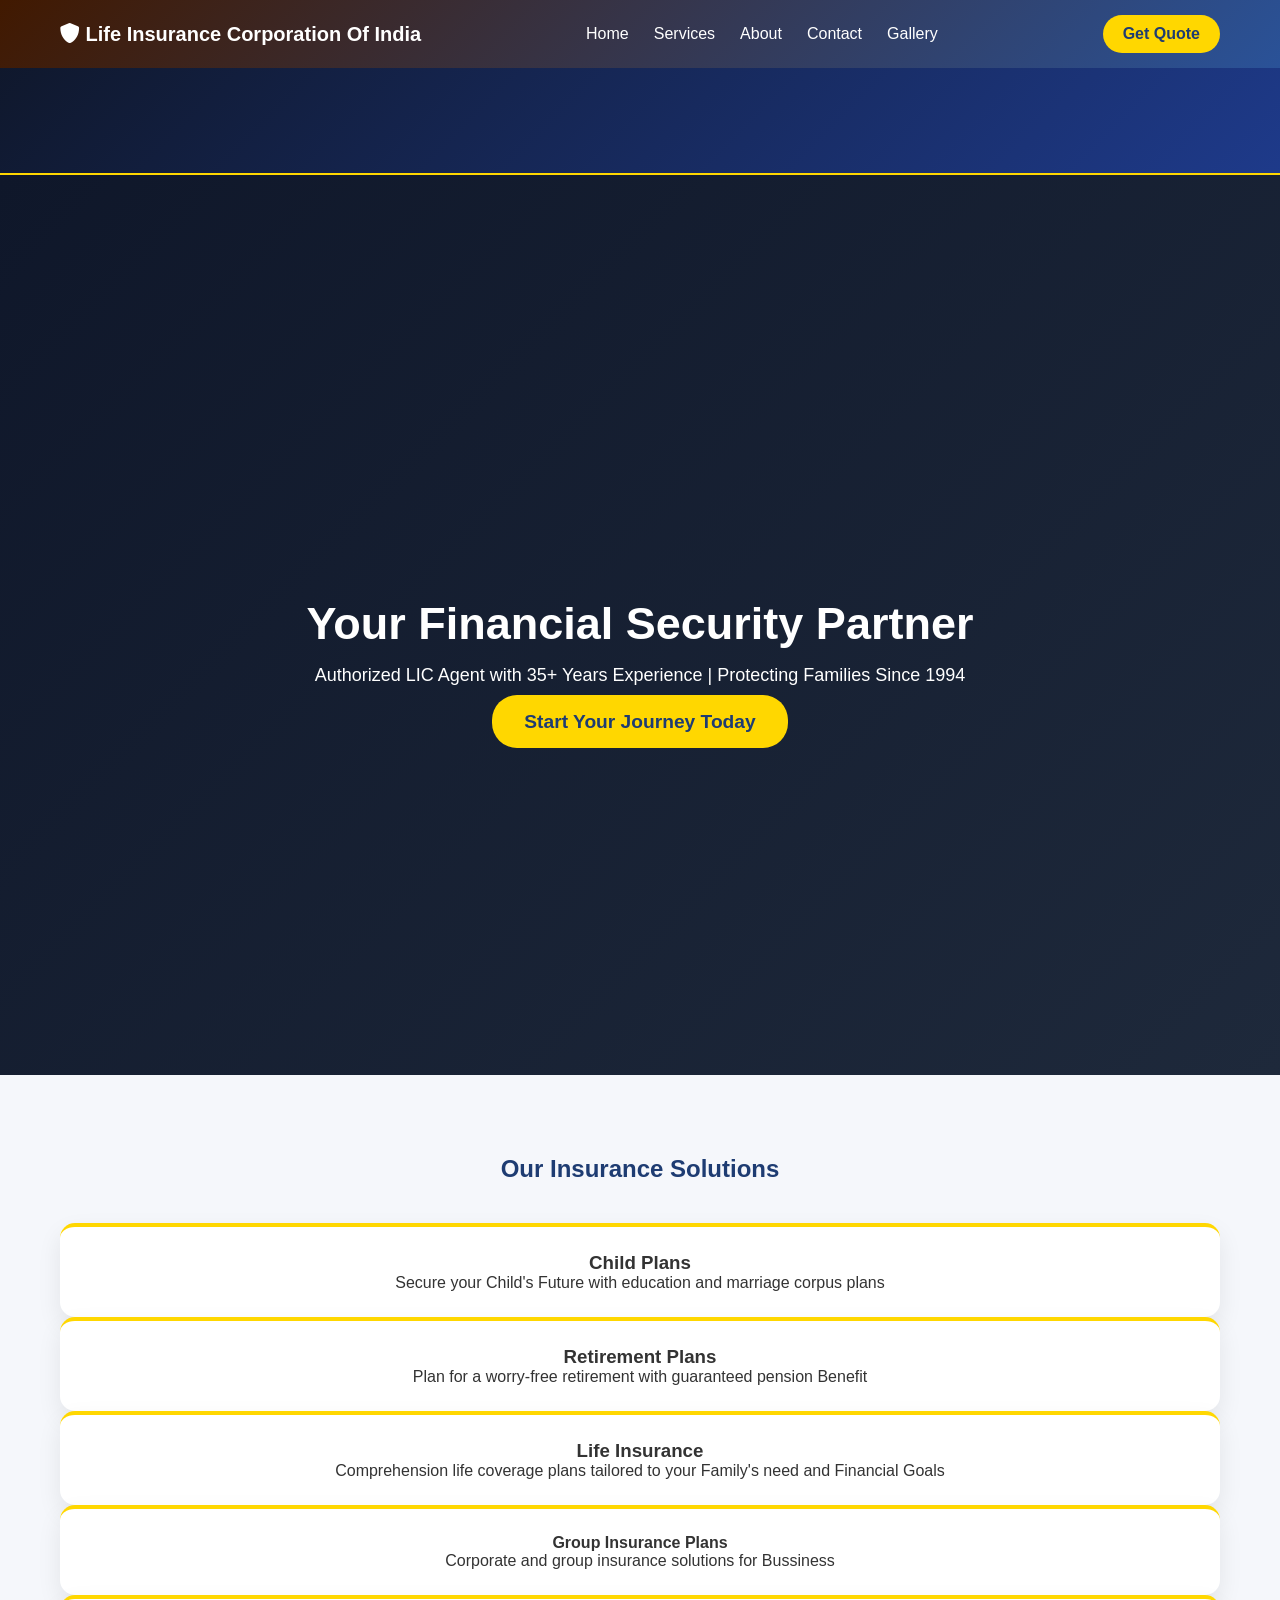
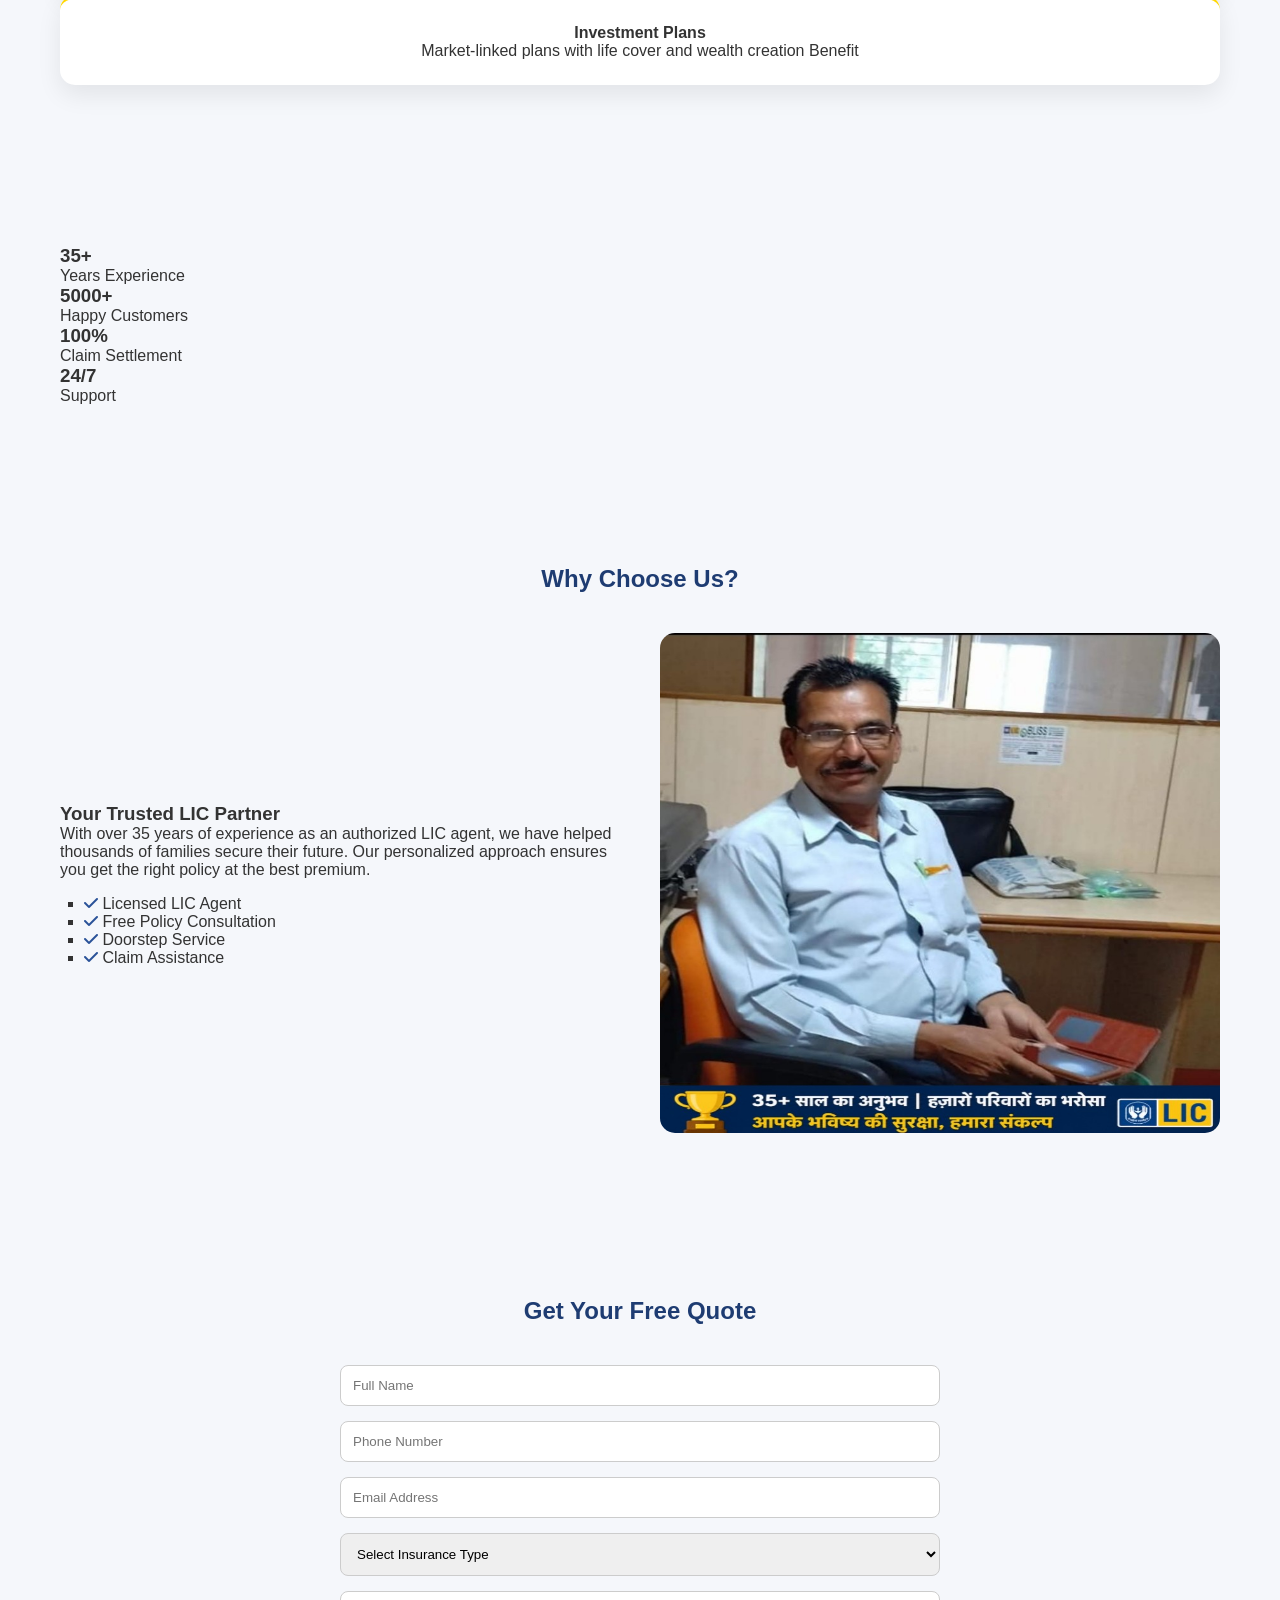
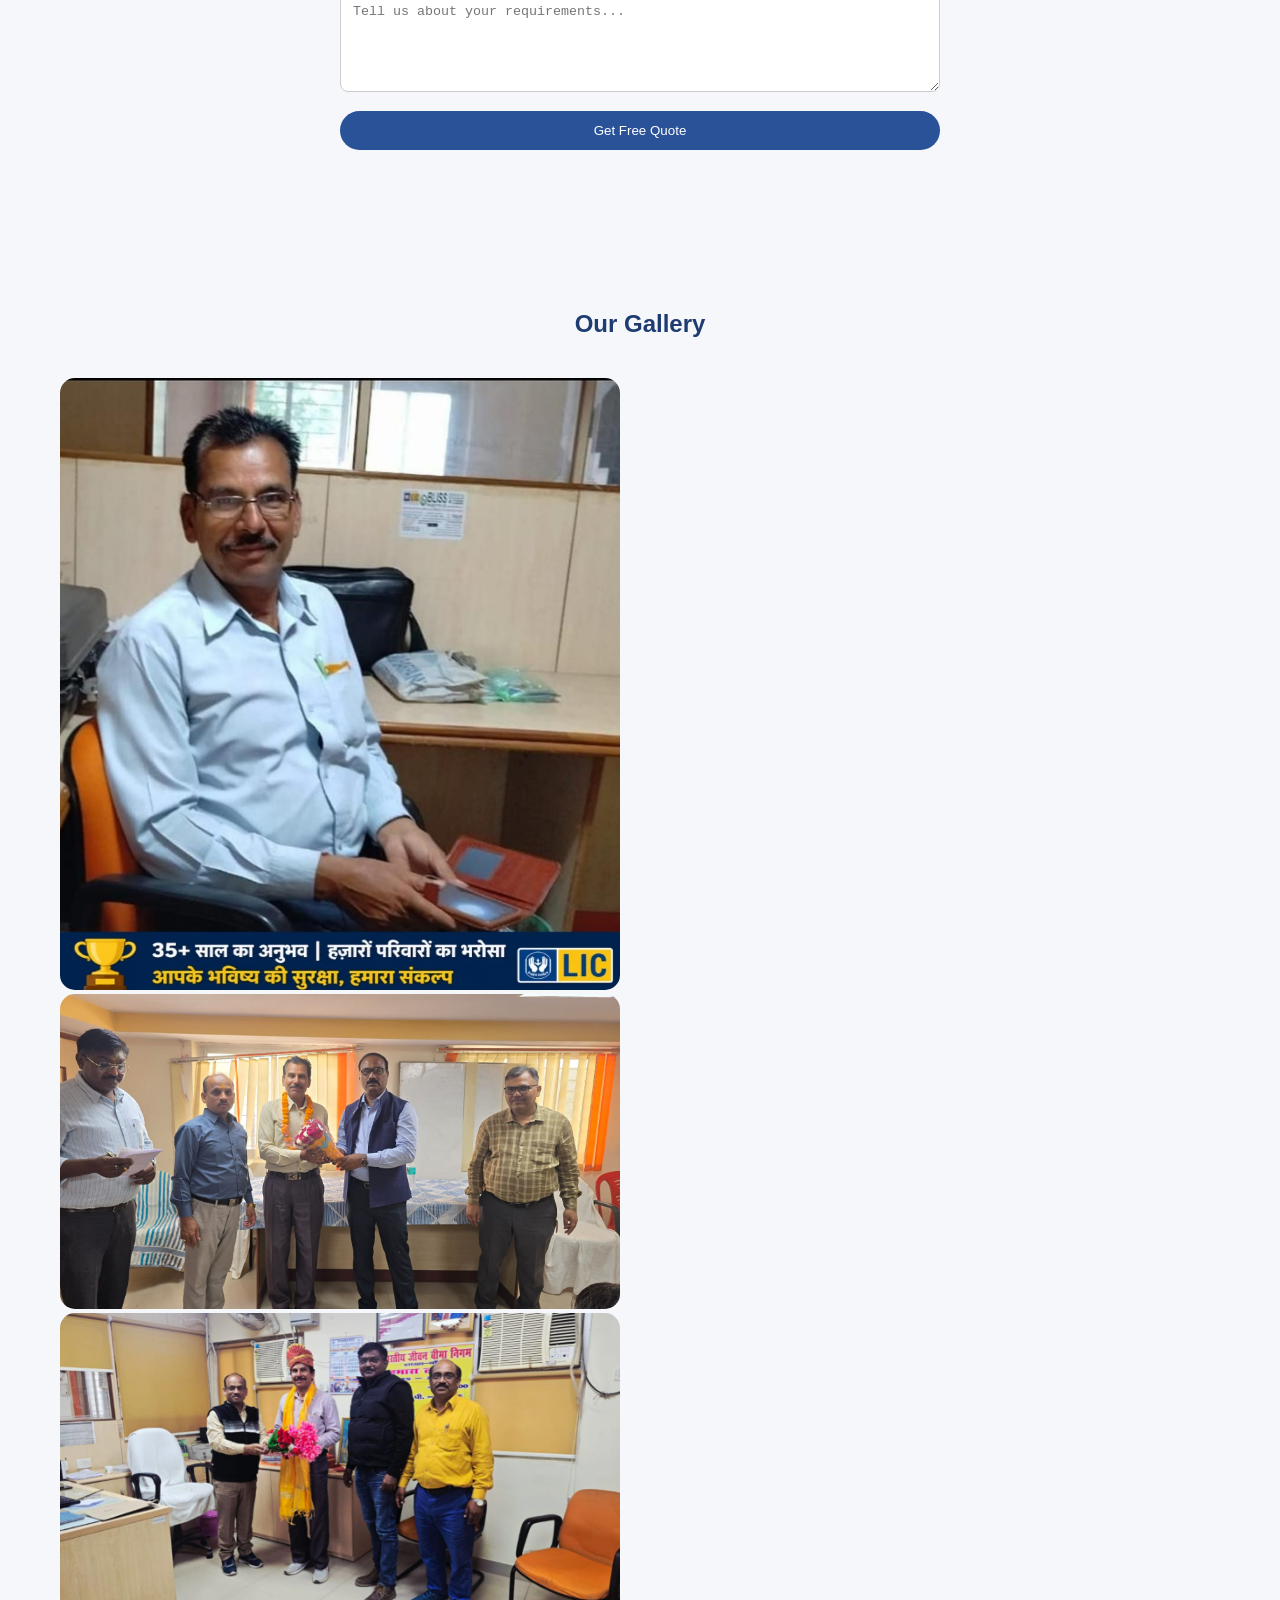
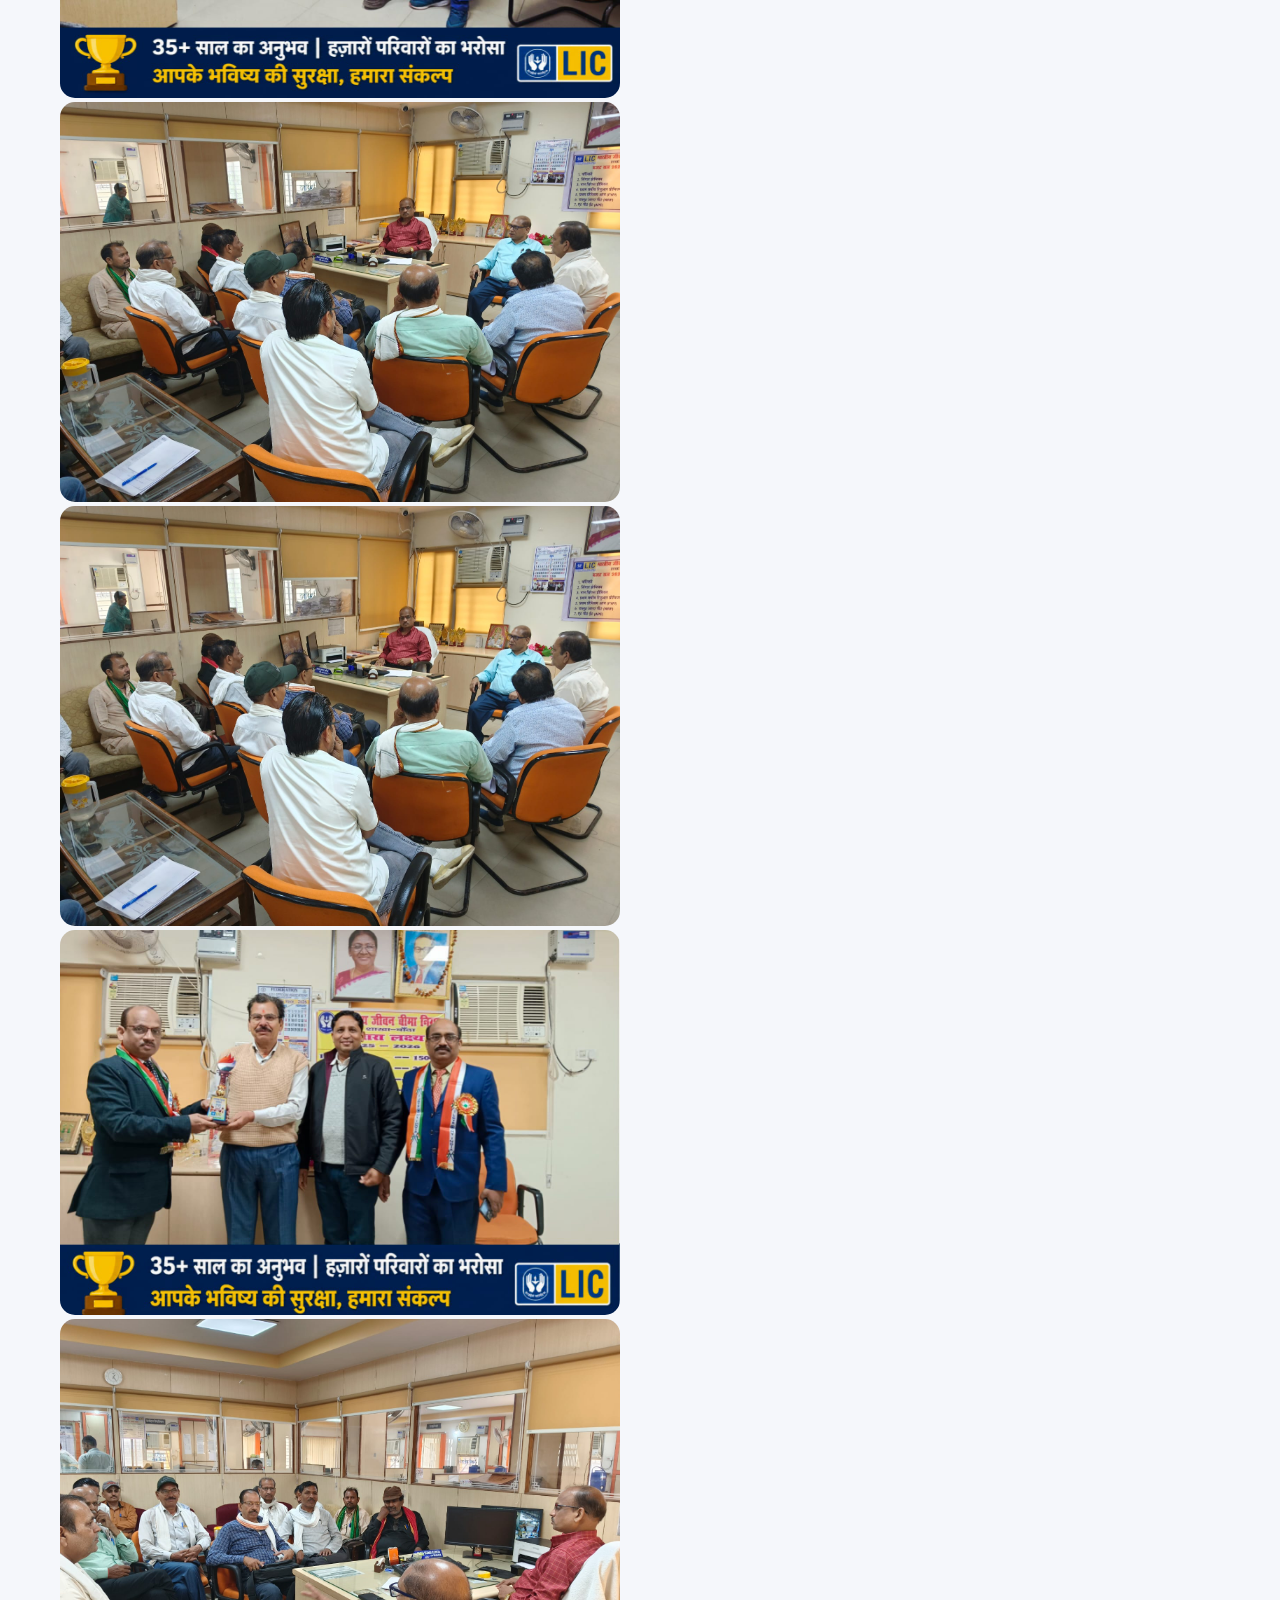
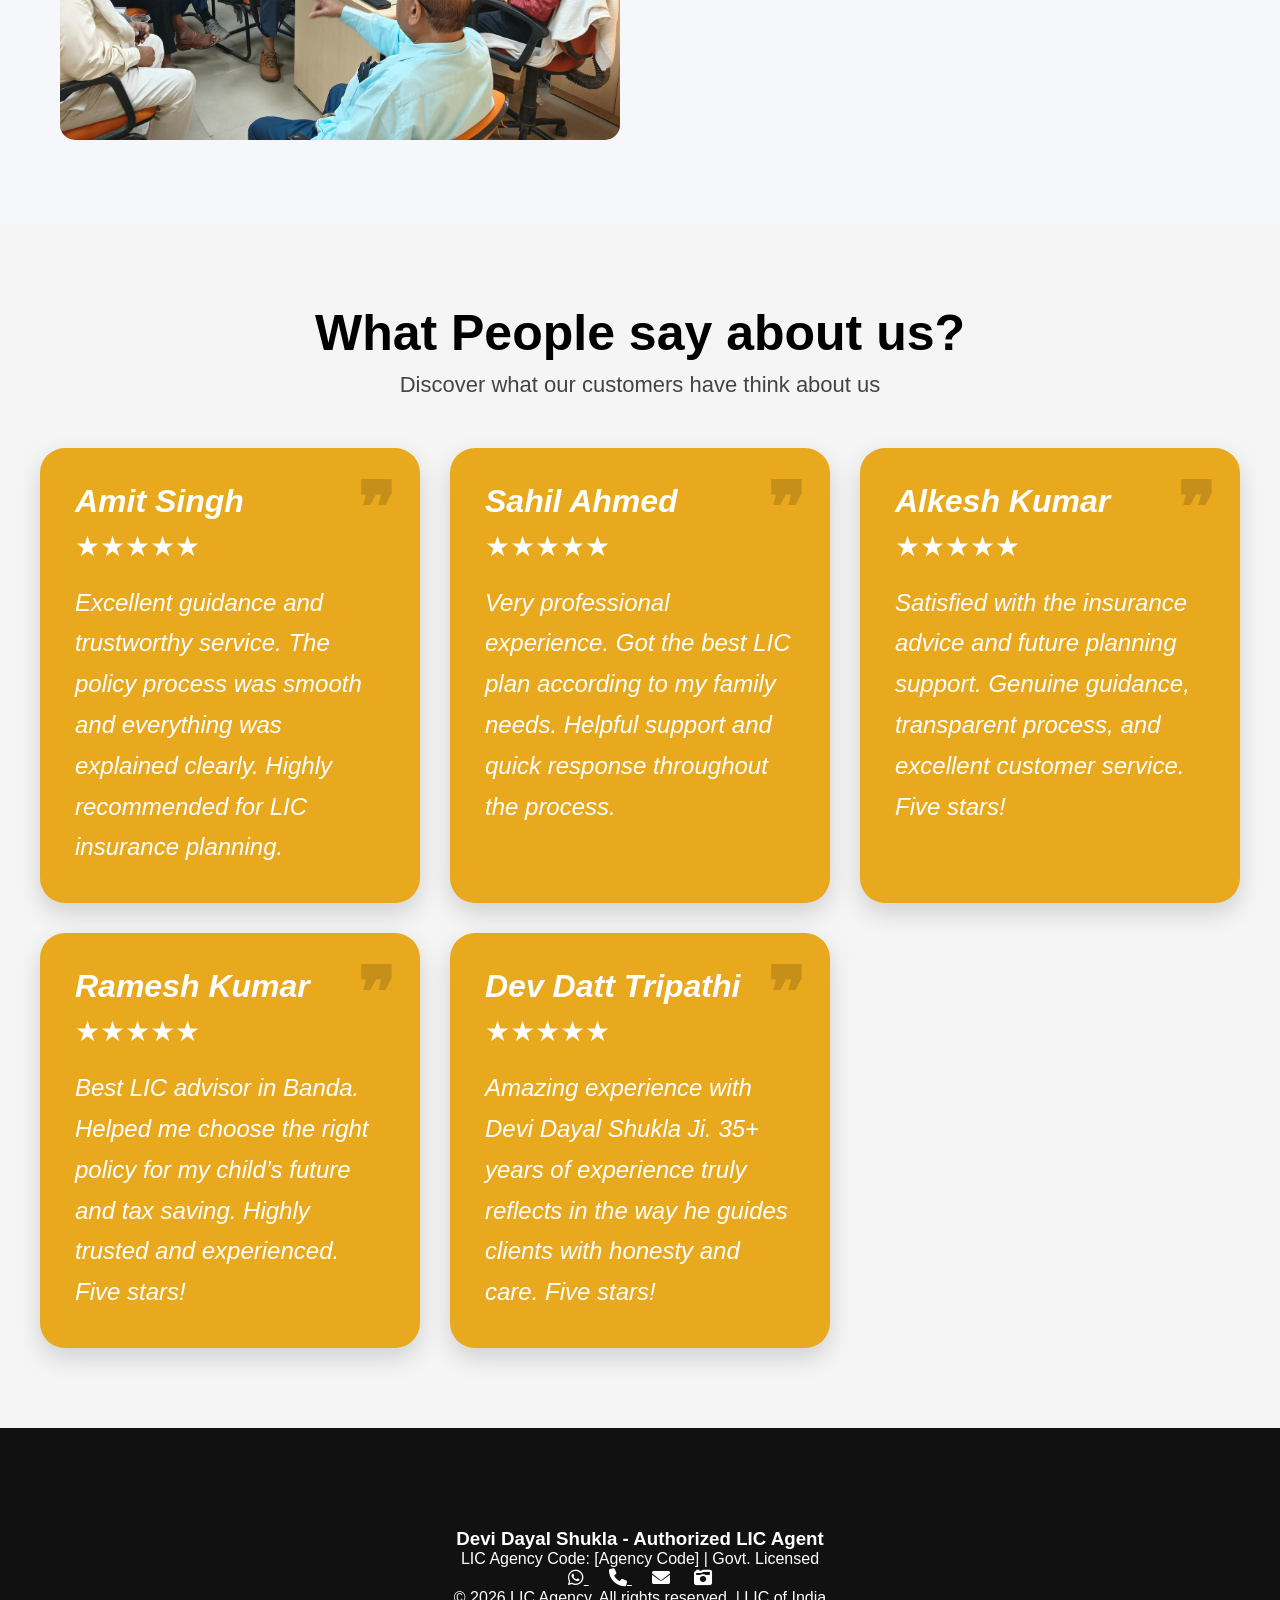
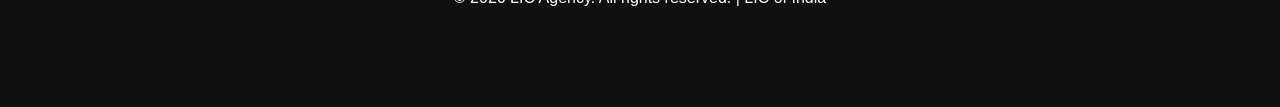
==== index.html @ 233797b3 "Update index.html" ====
<!DOCTYPE html>
<html lang="en">
<head>
    <meta charset="UTF-8">
    <meta name="viewport" content="width=device-width, initial-scale=1.0">
    <title>Devi Dayal Shukla - Authorized LIC Agent</title>
    <link href="https://cdnjs.cloudflare.com/ajax/libs/font-awesome/6.0.0/css/all.min.css" rel="stylesheet">
    <style>
        /* RESET */
* {
    margin: 0;
    padding: 0;
    box-sizing: border-box;
}

body {
    font-family: 'Segoe UI', sans-serif;
    background: #f5f7fb;
    color: #333;
}

/* HEADER */
header {
    background: linear-gradient(135deg, #411900, #2a5298);
    padding: 15px 0;
    position: fixed;
    width: 100%;
    top: 0;
    z-index: 1000;
}

nav {
    display: flex;
    justify-content: space-between;
    align-items: center;
    max-width: 1200px;
    margin: auto;
    padding: 0 20px;
}

.logo {
    color: white;
    font-size: 20px;
    font-weight: bold;
}

.nav-links {
    display: flex;
    gap: 25px;
    list-style: none;
}

.nav-links a {
    color: white;
    text-decoration: none;
    transition: 0.3s;
}

.nav-links a:hover {
    color: #ffd700;
}

/* BUTTON */
.cta-button {
    background: #ffd700;
    color: #1e3c72;
    padding: 10px 20px;
    border-radius: 25px;
    text-decoration: none;
    font-weight: bold;
    transition: 0.3s;
}

.cta-button:hover {
    transform: scale(1.05);
}

/* HERO */
.hero {
    height: 100vh;
    display: flex;
    align-items: center;
    justify-content: center;
    text-align: center;
    background: linear-gradient(135deg, #0f172a, #1e293b);
                
    background-size: cover;
    background-position: center;
    color: white;
    padding-top: 80px;
}

.hero h1 {
    font-size: 45px;
    margin-bottom: 15px;
}

.hero p {
    font-size: 18px;
    margin-bottom: 25px;
}

/* SECTION */
.container {
    max-width: 1200px;
    margin: auto;
    padding: 80px 20px;
}

h2 {
    text-align: center;
    margin-bottom: 40px;
    color: #1e3c72;
}

/* SERVICES */
.services-grid {
    display: grid;
    grid-template-columns: repeat(auto-fit, minmax(280px, 1fr));
    gap: 25px;
}

.service-card {
    background: white;
    padding: 25px;
    border-radius: 15px;
    text-align: center;
    box-shadow: 0 10px 25px rgba(0,0,0,0.08);
    transition: 0.3s;
    text-decoration: none;
    color: inherit;
    display: block;
    border-top: 4px solid #ffd700;
}

.service-card:hover {
    transform: translateY(-8px);
    box-shadow: 0 20px 35px rgba(0,0,0,0.15);
}

.service-icon {
    font-size: 35px;
    color: #2a5298;
    margin-bottom: 10px;
}

/* ABOUT */
.about-content {
    display: grid;
    grid-template-columns: 1fr 1fr;
    gap: 40px;
    align-items: center;
}

.about-content img {
    width: 100%;
    border-radius: 15px;
}

/* FORM */
.contact-form {
    max-width: 600px;
    margin: auto;
}

.form-group {
    margin-bottom: 15px;
}

input, textarea, select {
    width: 100%;
    padding: 12px;
    border-radius: 8px;
    border: 1px solid #ccc;
}

input:focus, textarea:focus {
    outline: none;
    border-color: #2a5298;
}

.submit-btn {
    width: 100%;
    padding: 12px;
    background: #2a5298;
    color: white;
    border: none;
    border-radius: 25px;
    cursor: pointer;
}

.submit-btn:hover {
    background: #1e3c72;
}
/* TESTIMONIALS */

.testimonials{
padding:80px 20px;
background:#f5f5f5;
text-align:center;
}

.testimonials h1{
font-size:50px;
font-weight:bold;
margin-bottom:10px;
color:#000;
}

.subtitle{
font-size:22px;
color:#444;
margin-bottom:50px;
}

.testimonial-container{
display:grid;
grid-template-columns:repeat(auto-fit,minmax(320px,1fr));
gap:30px;
max-width:1200px;
margin:auto;
}

.testimonial-card{
background:#e9a91f;
padding:35px;
border-radius:25px;
position:relative;
text-align:left;
color:white;
transition:.3s;
box-shadow:0 10px 25px rgba(0,0,0,0.15);
}

.testimonial-card:hover{
transform:translateY(-10px);
}

.quote{
position:absolute;
top:20px;
right:25px;
font-size:70px;
color:rgba(0,0,0,0.15);
font-weight:bold;
}

.testimonial-card h3{
font-size:32px;
font-style:italic;
margin-bottom:10px;
}

.stars{
font-size:28px;
color:white;
margin-bottom:20px;
}

.testimonial-card p{
font-size:24px;
line-height:1.7;
font-style:italic;
}

/* MOBILE */

@media(max-width:768px){

.testimonials h1{
font-size:34px;
}

.subtitle{
font-size:18px;
}

.testimonial-card h3{
font-size:24px;
}

.testimonial-card p{
font-size:18px;
}

}
/* FOOTER */
footer {
    background: #111;
    color: white;
    text-align: center;
    padding: 20px;
}

.social-links a {
    margin: 0 10px;
    color: white;
    font-size: 18px;
}

.social-links a:hover {
    color: #ffd700;
}

/* RESPONSIVE */
@media(max-width:768px){
    .nav-links {
        display: none;
    }

    .hero h1 {
        font-size: 30px;
    }

    .about-content {
        grid-template-columns: 1fr;
    }
}
    </style>
</head>
<body>
    <!-- Header -->
    <header>
        <nav>
            <div class="logo">
                <i class="fas fa-shield-alt"></i> Life Insurance Corporation Of India
            </div>
            <ul class="nav-links">
                <li><a href="#home">Home</a></li>
                <li><a href="#services">Services</a></li>
                <li><a href="#about">About</a></li>
                <li><a href="#contact">Contact</a></li>
                <li><a href="#Gallery">Gallery</a></li>
            </ul>
            <a href="#contact" class="cta-button">Get Quote</a>
        </nav>
    </header>

<!-- MOVING LIC TEXT -->

<div class="moving-text-container">

<div class="moving-text">

🏆 35+ Years Experience | Thousands of Happy LIC Customers | Secure Your Family Today 🔥

</div>
</div>
<style>
/* MOVING TEXT CSS */

.moving-text-container{

width:100%;

overflow:hidden;

white-space:nowrap;

background:linear-gradient(135deg,#0f172a,#1e3a8a);

padding:55px 0;

color:White;

border-top:30px solid gold;

border-bottom:2px solid gold;

}

.moving-text{

display:inline-block;

font-size:28px;

font-weight:bold;

padding-left:100%;

animation:moveText 13s linear infinite;

}

@keyframes moveText{

0%{
transform:translateX(0);
}

100%{
transform:translateX(-100%);
}

}
</style>
    <!-- Hero Section -->
    <section id="home" class="hero">
        <div class="hero-content">
            <h1>Your Financial Security Partner</h1>
            <p>Authorized LIC Agent with 35+ Years Experience | Protecting Families Since 1994</p>
            <a href="#contact" class="cta-button" style="font-size: 1.2rem; padding: 1rem 2rem;">Start Your Journey Today</a>
        </div>
    </section>

    <!-- Services -->
    <section id="services" class="container">
        <h2>Our Insurance Solutions</h2>
                   <a href="child.html" class="service-card">
    <h3>Child Plans</h3>
<p>Secure your Child's Future with education and marriage corpus plans</p>
                <a href="retirement.html" class="service-card">
    <h3>Retirement Plans</h3>
<p>Plan for a worry-free retirement with guaranteed pension Benefit</p>
</a>
<a href="life.html" class="service-card">
    <h3>Life Insurance</h3>
<p>Comprehension life coverage plans tailored to your Family's need and Financial Goals</p>
</a>
<a href="Group Insurance.html" class="service-card">
    <h4>Group Insurance Plans</h4>
<p>Corporate and group insurance solutions for Bussiness</p>
</a>
<a href="investment plans.html" class="service-card">
    <h4>Investment Plans</h4>
<p>Market-linked plans with life cover and wealth creation Benefit</p>
</a>
              </div>
              </section>

    <!-- Stats -->
    <section class="stats">
        <div class="container">
            <div class="stats-grid">
                <div class="stat-item">
                    <h3>35+</h3>
                    <p>Years Experience</p>
                </div>
                <div class="stat-item">
                    <h3>5000+</h3>
                    <p>Happy Customers</p>
                </div>
                <div class="stat-item">
                    <h3>100%</h3>
                    <p>Claim Settlement</p>
                </div>
                <div class="stat-item">
                    <h3>24/7</h3>
                    <p>Support</p>
                </div>
            </div>
        </div>
    </section>

    <!-- About -->
    <section id="about" class="container">
        <h2>Why Choose Us?</h2>
        <div class="about-content">
            <div>
                <h3>Your Trusted LIC Partner</h3>
                <p>With over 35 years of experience as an authorized LIC agent, we have helped thousands of families secure their future. Our personalized approach ensures you get the right policy at the best premium.</p>
                <ul type="square" style="margin-top: 1rem; padding-left: 1.5rem;">
                    <li><i class="fas fa-check" style="color: #2a5298;"></i> Licensed LIC Agent</li>
                    <li><i class="fas fa-check" style="color: #2a5298;"></i> Free Policy Consultation</li>
                    <li><i class="fas fa-check" style="color: #2a5298;"></i> Doorstep Service</li>
                    <li><i class="fas fa-check" style="color: #2a5298;"></i> Claim Assistance</li>
                </ul>
            </div>
<a href="WhatsApp Image 2026-05-27 at 1.54.23 PM.jpeg" target="_blank">
            <img src="WhatsApp Image 2026-05-27 at 1.54.23 PM.jpeg" Height="500" width="400"></a>
        </div>
    </section>

    <!-- Contact -->
    <section id="contact" class="container">
        <h2>Get Your Free Quote</h2>
        <form class="contact-form" onsubmit="handleSubmit(event)">
            <div class="form-group">
                <input type="text" placeholder="Full Name" required>
            </div>
            <div class="form-group">
                <input type="tel" placeholder="Phone Number" required>
            </div>
            <div class="form-group">
                <input type="email" placeholder="Email Address">
            </div>
            <div class="form-group">
                <select required>
                    <option value="">Select Insurance Type</option>
                    <option value="life">Life Insurance</option>
                    <option value="child">Child Plan</option>
                    <option value="retirement">Retirement Plan</option>
                    <option value="health">Health Insurance</option>
                </select>
            </div>
            <div class="form-group">
                <textarea rows="5" placeholder="Tell us about your requirements..."></textarea>
            </div>
            <button type="submit" class="submit-btn">Get Free Quote</button>
        </form>
    </section>

    <!-- Gallery -->
    <section id="Gallery" class="container">
        <h2>Our Gallery</h2>
        <div class="about-content">
<div class="gallery-grid">

<a href="WhatsApp Image 2026-05-27 at 1.54.23 PM.jpeg" target="_blank">
    <img src="WhatsApp Image 2026-05-27 at 1.54.23 PM.jpeg" alt="rel" width="300"></a>

<a href="WhatsApp Image 2026-05-24 at 2.18.36 PM.jpeg" target="_blank">
<img src="WhatsApp Image 2026-05-24 at 2.18.36 PM.jpeg"></a>

<a href="WhatsApp Image 2026-05-27 at 1.54.43 PM.jpeg" target="_blank">
<img src="WhatsApp Image 2026-05-27 at 1.54.43 PM.jpeg"></a>

<a href="WhatsApp Image 2026-05-24 at 11.38.36 AM.jpeg" target="_blank">
<img src="WhatsApp Image 2026-05-24 at 11.38.36 AM.jpeg" Height="400" width="400"></a>

<a href="WhatsApp Image 2026-05-24 at 11.38.36 AM.jpeg" target="_blank">
<img src="WhatsApp Image 2026-05-24 at 11.38.36 AM.jpeg"></a>

<a href="WhatsApp Image 2026-05-27 at 1.54.43 PM (1).jpeg" target="_blank">
<img src="WhatsApp Image 2026-05-27 at 1.54.43 PM (1).jpeg"></a>

<a href="WhatsApp Image 2026-05-24 at 11.38.38 AM.jpeg" target="_blank">
<img src="WhatsApp Image 2026-05-24 at 11.38.38 AM.jpeg"></a>

</div>

</section>
<!-- Testimonials Section -->

<section class="testimonials">

<h1>What People say about us?</h1>

<p class="subtitle">
Discover what our customers have think about us
</p>

<div class="testimonial-container">

<div class="testimonial-card">

<div class="quote">❞</div>

<h3>Amit Singh</h3>

<div class="stars">★★★★★</div>

<p>
Excellent guidance and trustworthy service. The policy process was smooth and everything was explained clearly. Highly recommended for LIC insurance planning.
</p>

</div>

<div class="testimonial-card">

<div class="quote">❞</div>

<h3>Sahil Ahmed</h3>

<div class="stars">★★★★★</div>

<p>
Very professional experience. Got the best LIC plan according to my family needs. Helpful support and quick response throughout the process.
</p>

</div>

<div class="testimonial-card">

<div class="quote">❞</div>

<h3>Alkesh Kumar</h3>

<div class="stars">★★★★★</div>

<p>
Satisfied with the insurance advice and future planning support. Genuine guidance, transparent process, and excellent customer service.
Five stars!
</p>

</div>
<div class="testimonial-card">

<div class="quote">❞</div>

<h3>Ramesh Kumar</h3>

<div class="stars">★★★★★</div>

<p>
Best LIC advisor in Banda. Helped me choose the right policy for my child’s future and tax saving. Highly trusted and experienced.
Five stars!
</p>

</div>

<div class="testimonial-card">

<div class="quote">❞</div>

<h3>Dev Datt Tripathi</h3>

<div class="stars">★★★★★</div>

<p>
Amazing experience with Devi Dayal Shukla Ji. 35+ years of experience truly reflects in the way he guides clients with honesty and care.
Five stars!
</p>

</div>
</div>

</section>
<script>

function handleSubmit(event) {

event.preventDefault();

let name = document.querySelector('input[type="text"]').value;
let phone = document.querySelector('input[type="tel"]').value;
let email = document.querySelector('input[type="email"]').value;
let plan = document.querySelector('select').value;
let message = document.querySelector('textarea').value;

let whatsappMessage =
`New LIC Inquiry

Name: ${name}
Phone: ${phone}
Email: ${email}
Plan: ${plan}

Message:
${message}`;

let whatsappURL =
"https://wa.me/919415556995?text=" + encodeURIComponent(whatsappMessage);

window.open(whatsappURL, "_blank");

alert("Thank You! Your message is being sent to WhatsApp.");

event.target.reset();
}

</script>
<script>

        // Smooth scrolling
        document.querySelectorAll('a[href^="#"]').forEach(anchor => {
            anchor.addEventListener('click', function (e) {
                e.preventDefault();
                document.querySelector(this.getAttribute('href')).scrollIntoView({
                    behavior: 'smooth'
                });
            });
        });

        // Add scroll effect to header
        window.addEventListener('scroll', () => {
            const header = document.querySelector('header');
            if (window.scrollY > 100) {
               
                header.style.backdropFilter = 'blur(10px)';
            } else {
              
                header.style.backdropFilter = 'none';
            }
        });
    </script>

    <!-- Footer -->
    <footer>
        <div class="container">
            <h3>Devi Dayal Shukla - Authorized LIC Agent</h3>
            <p>LIC Agency Code: [Agency Code] | Govt. Licensed</p>
            <div class="social-links">
                <a href="https://wa.me/9415556995?text=Hello%20I%20want%20details" target="_blank">
    <i class="fab fa-whatsapp"></i>
  </a>

  <!-- Phone Call -->
  <a href="tel:9415556995">
    <i class="fas fa-phone"></i>
  </a>

  <!-- Email -->
  <a href="mailto:ddshuklalic@gmail.com">
    <i class="fas fa-envelope"></i></a>
            
  <!-- Instagram -->
  <a href="https://www.instagram.com/devi_dayal_shukla_lic?utm_source=ig_web_button_share_sheet&igsh=ZDNlZDc0MzIxNw==" target="_blank">
    <i class="fa fa-camera-retro fa-1g"></i></a>
            </div>

            <p>&copy; 2026 LIC Agency. All rights reserved. | LIC of India</p>
        </div>
    </footer>
</body>
</html>
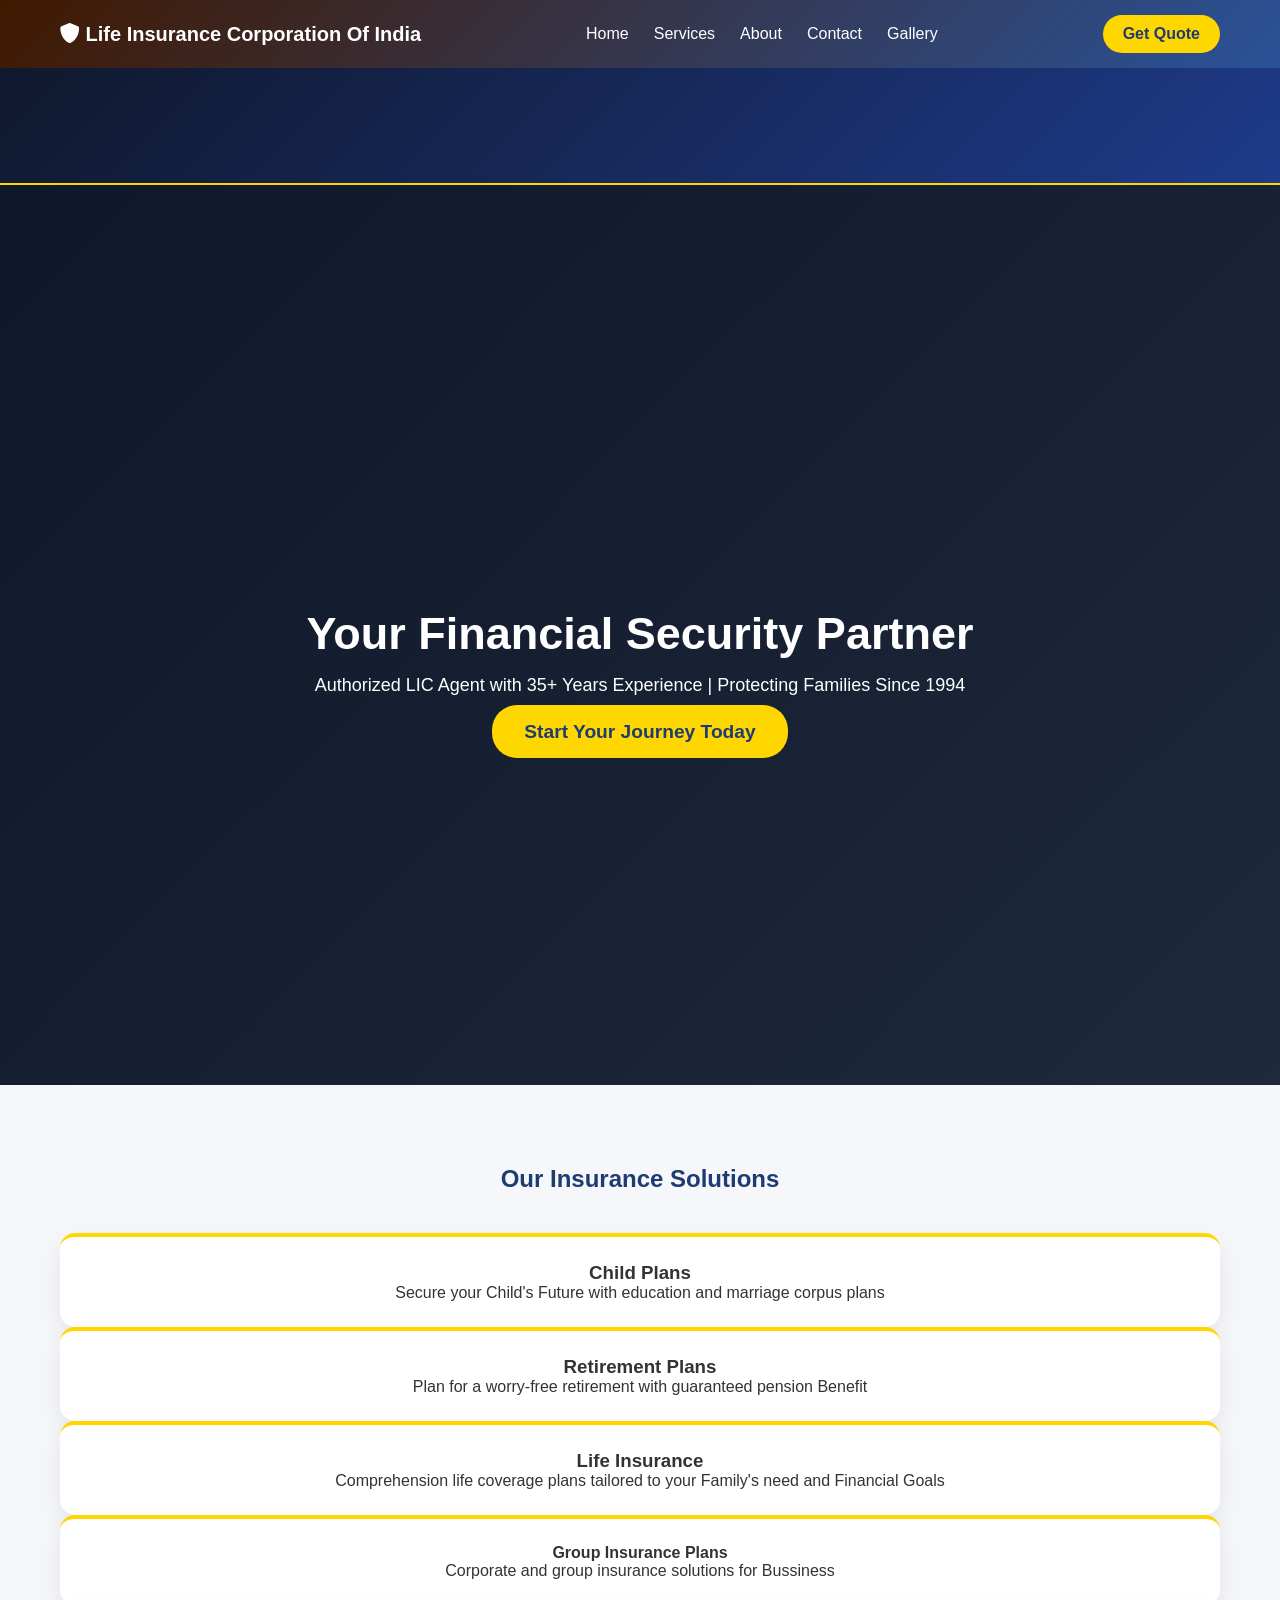
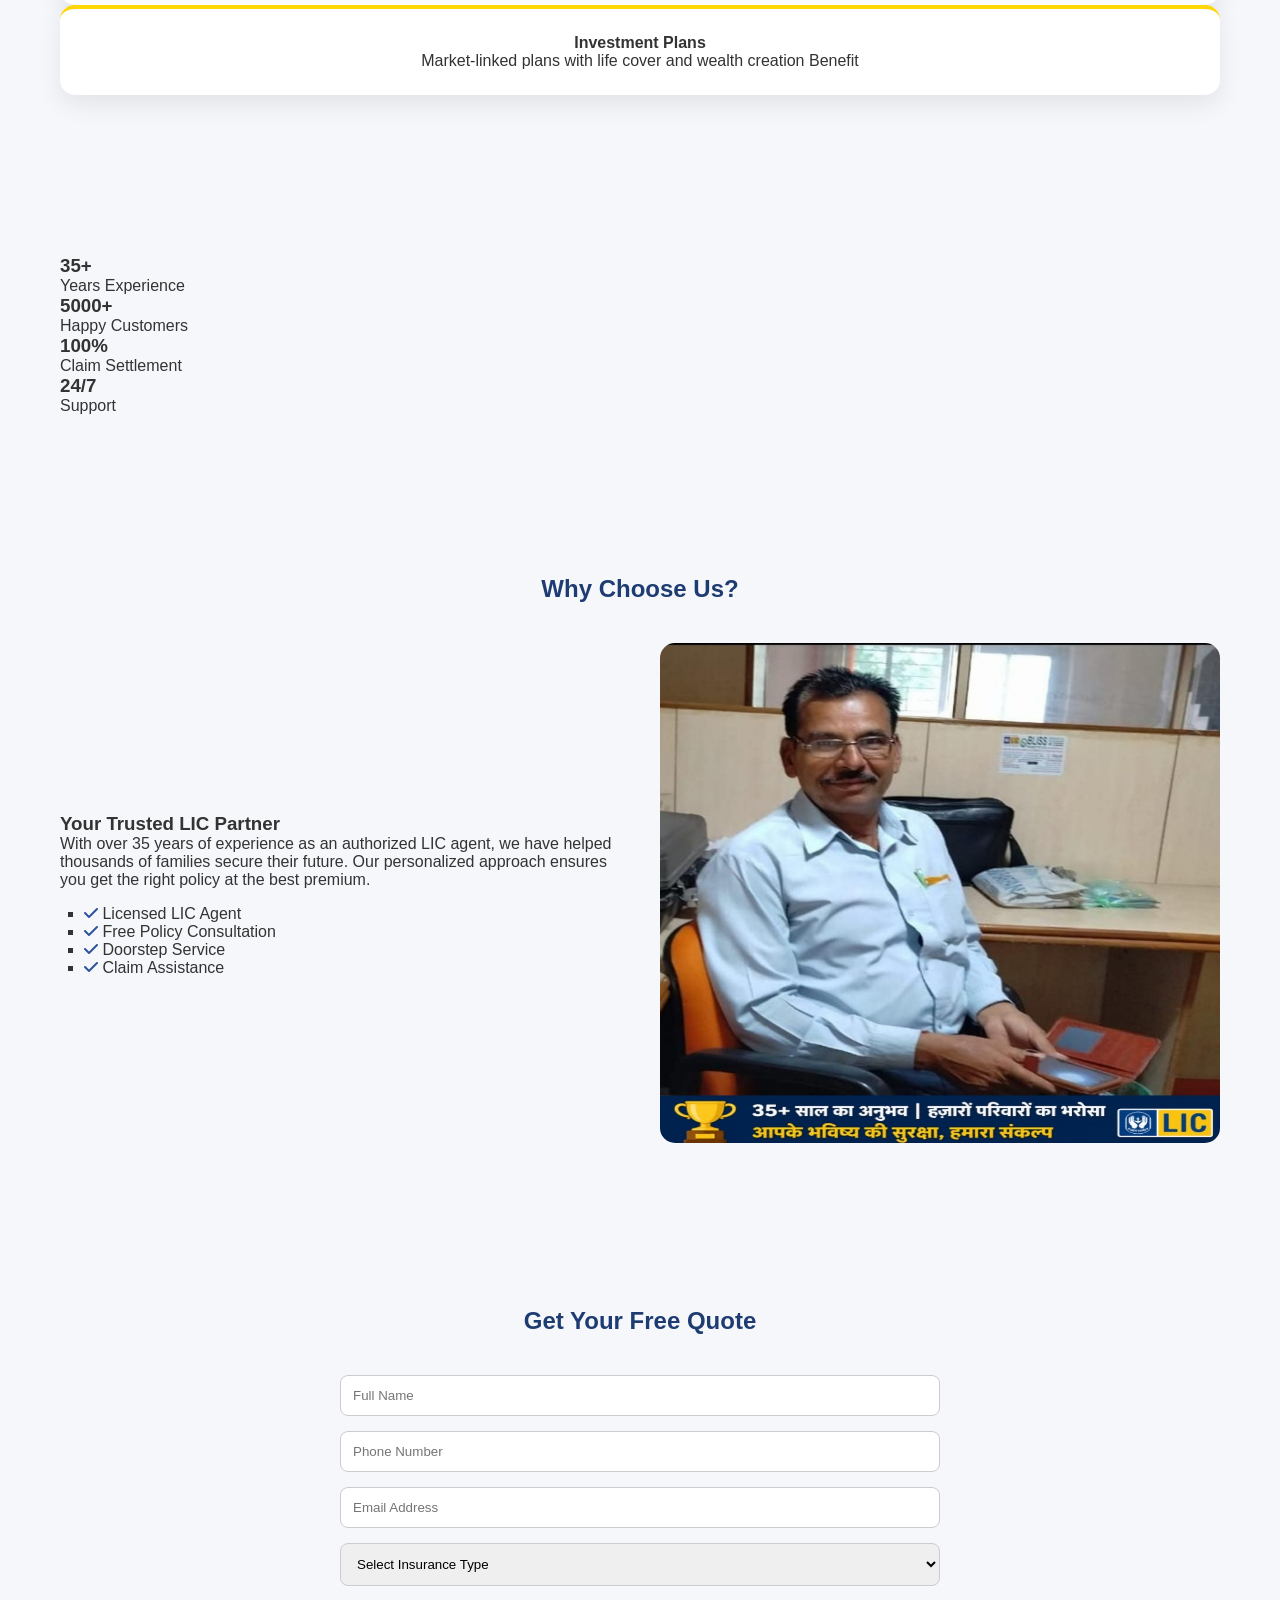
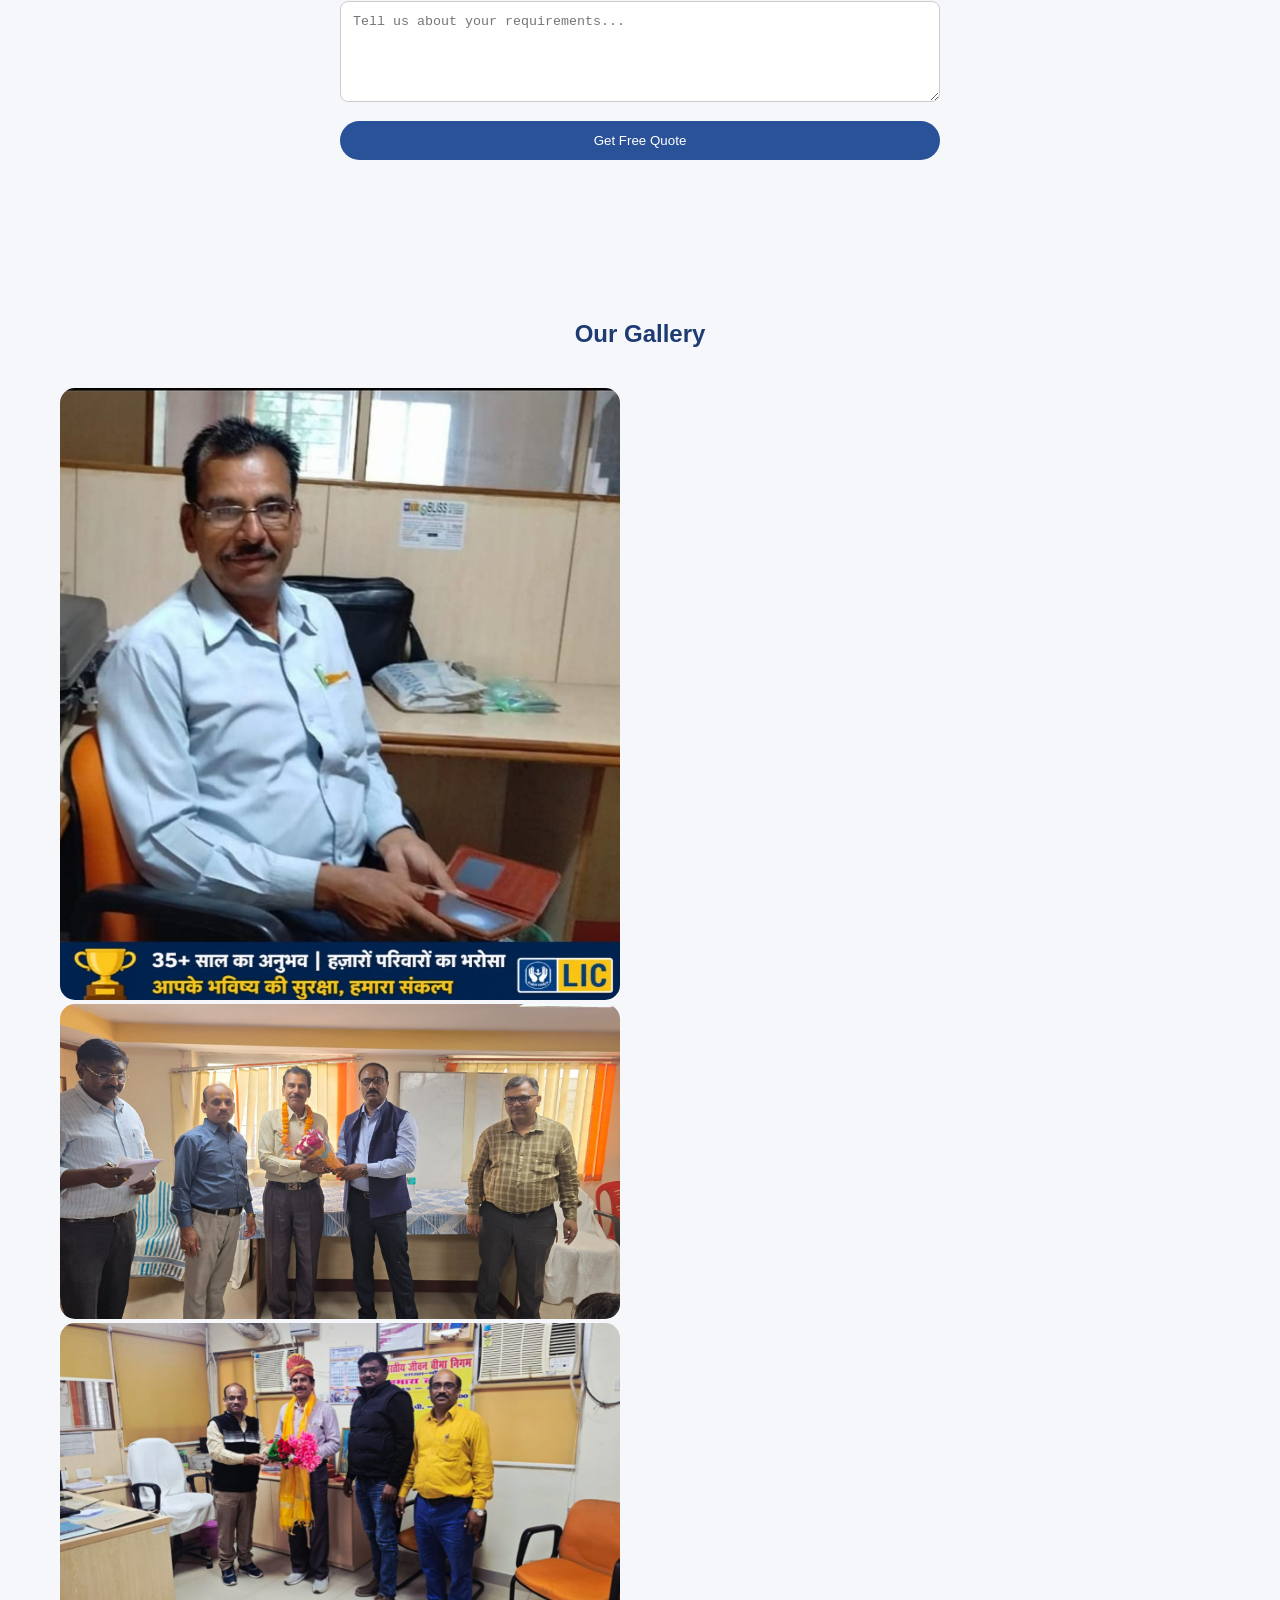
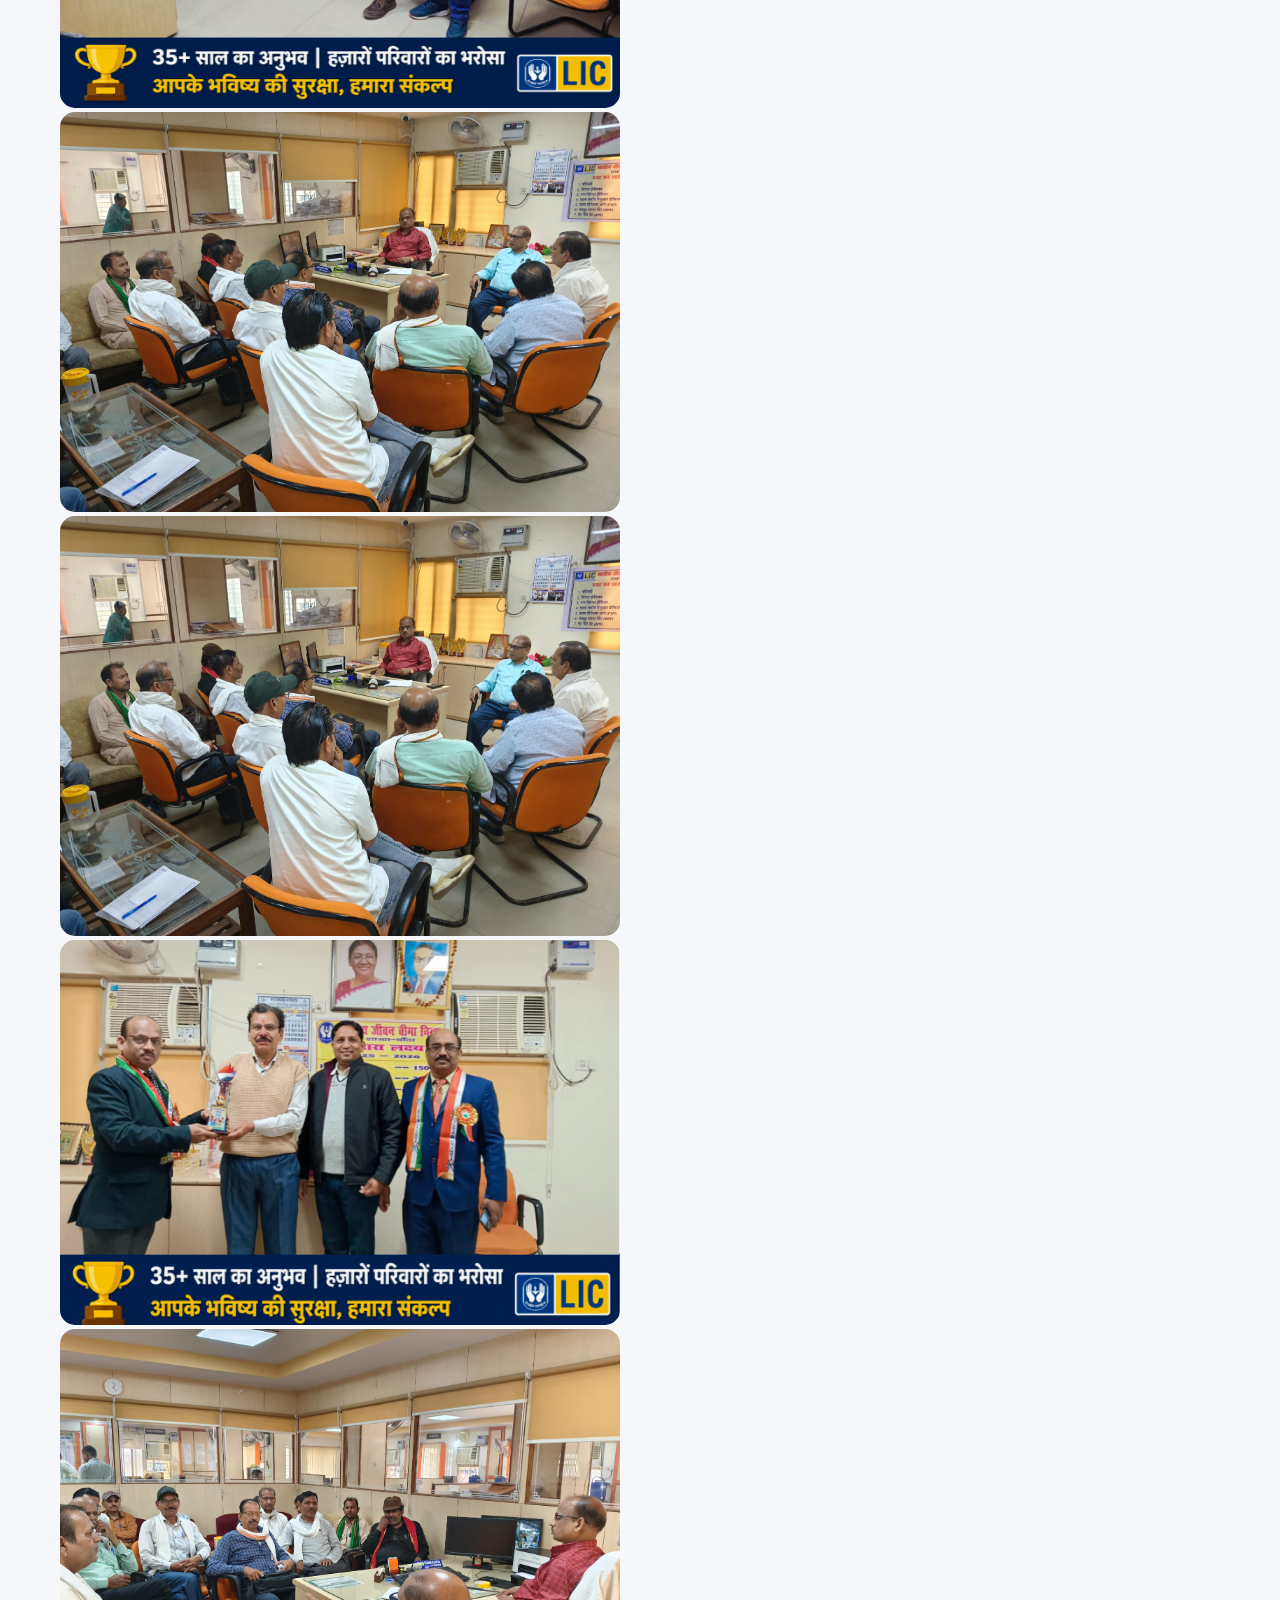
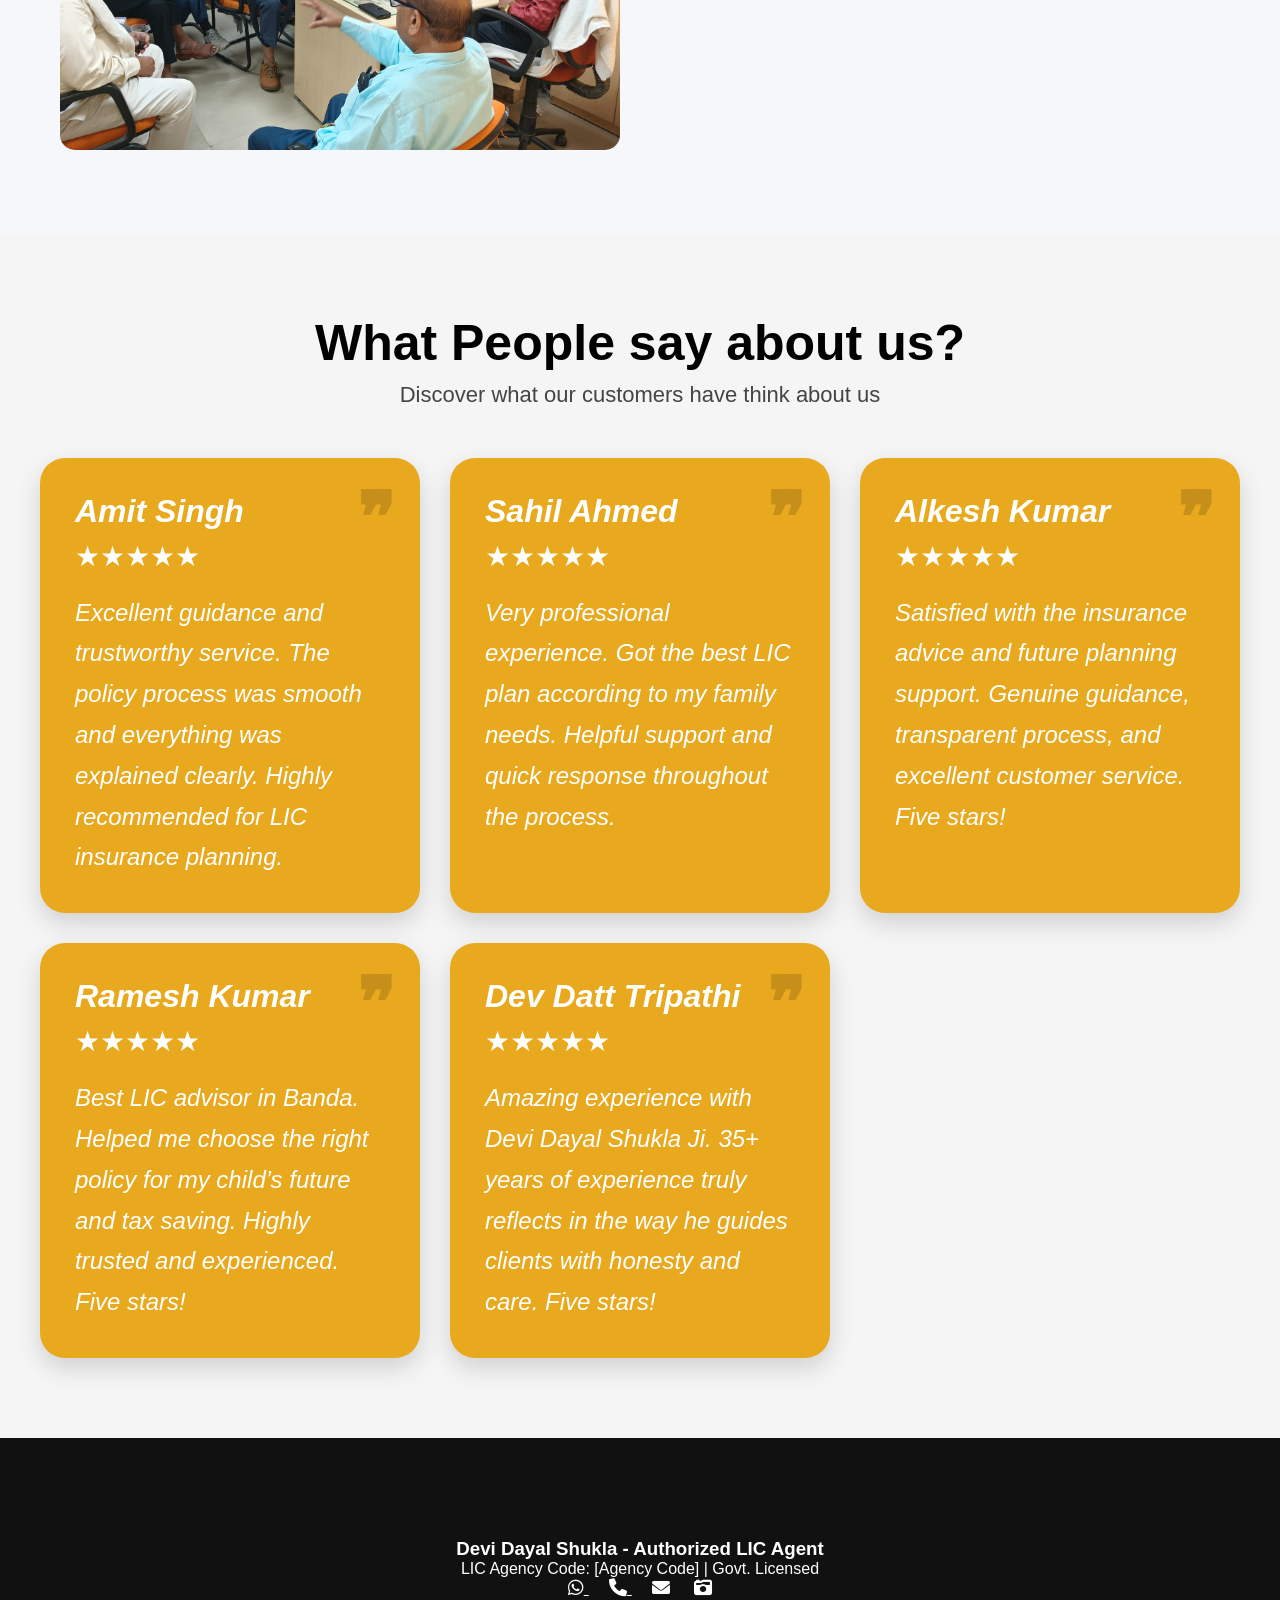
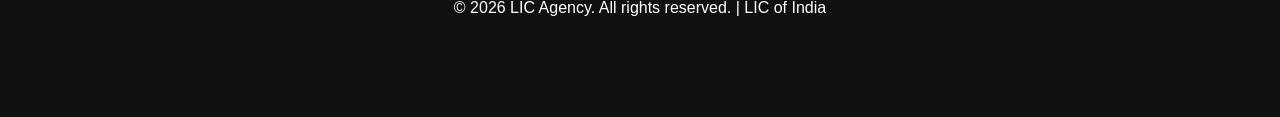
==== commit 4c083f29: "Update index.html" ====
--- a/index.html
+++ b/index.html
@@ -359,7 +359,7 @@
 
 background:linear-gradient(135deg,#0f172a,#1e3a8a);
 
-padding:55px 0;
+padding:60px 0;
 
 color:White;
 
